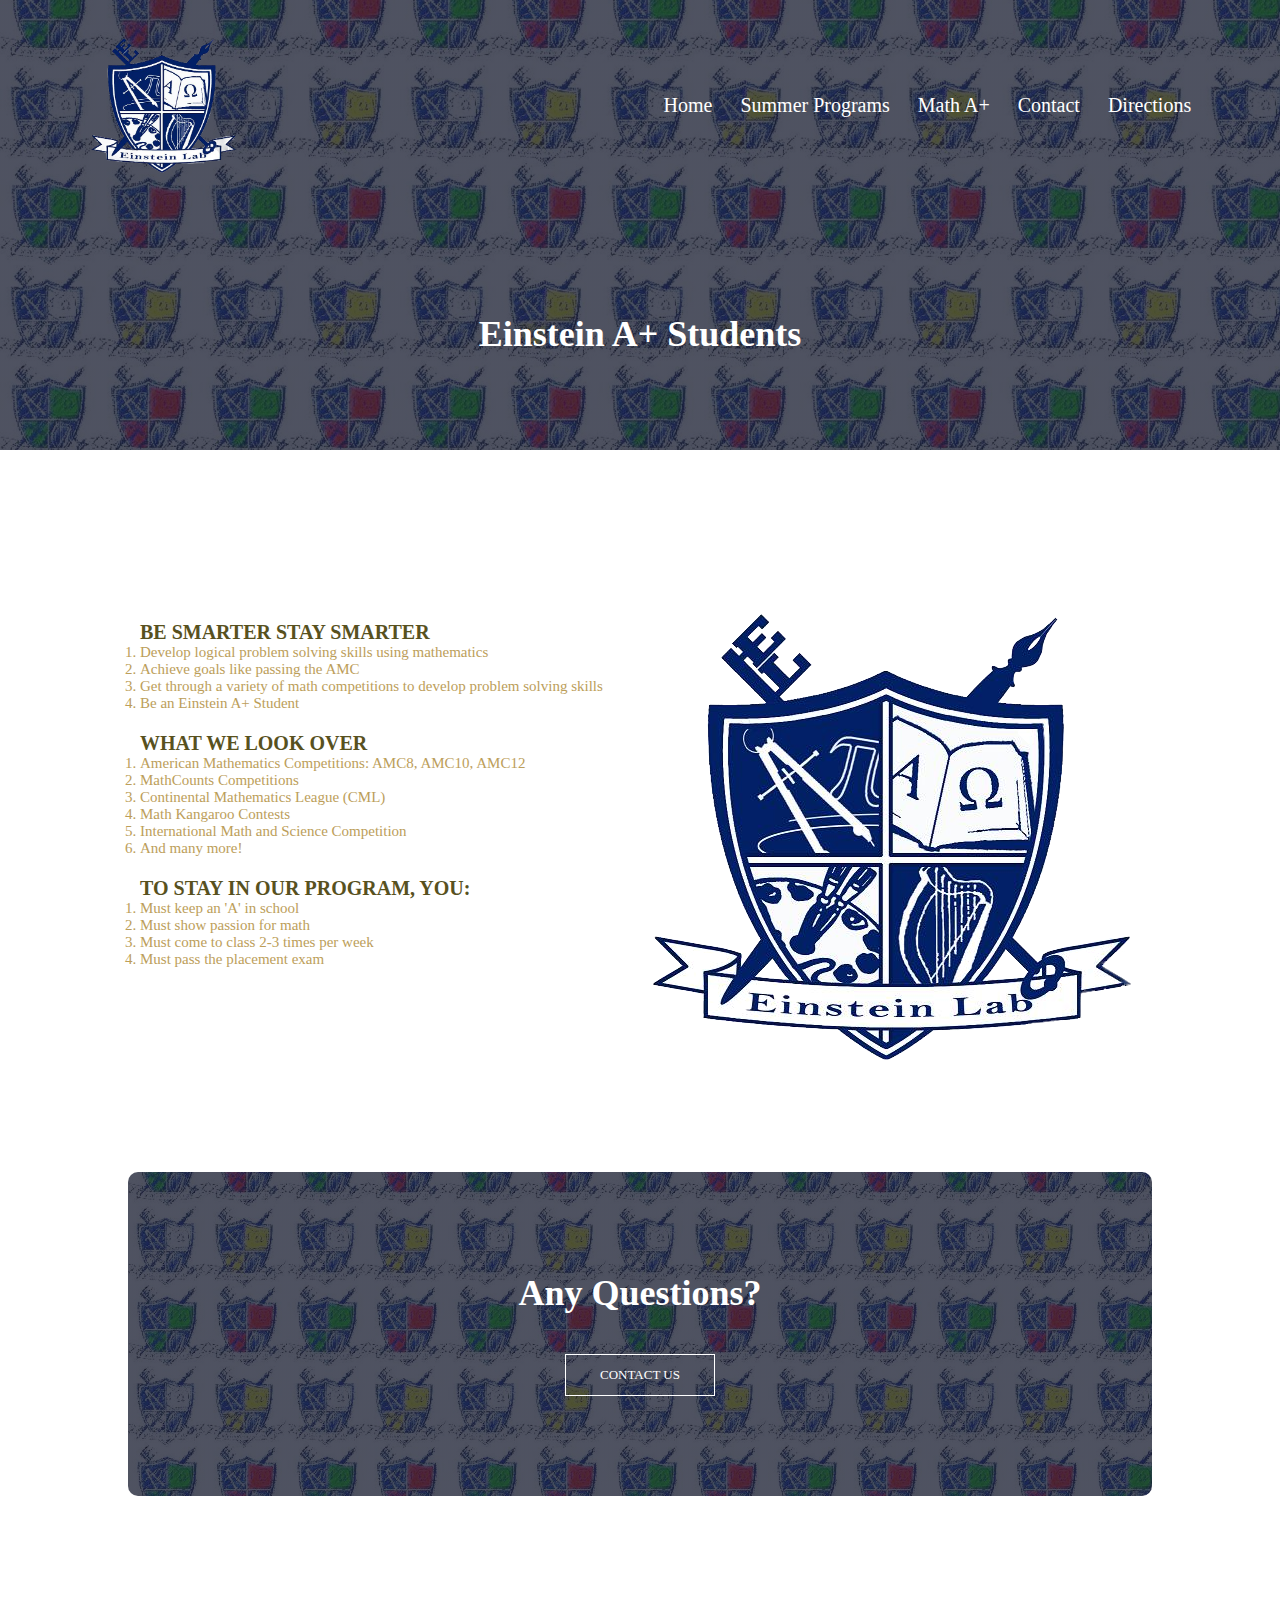
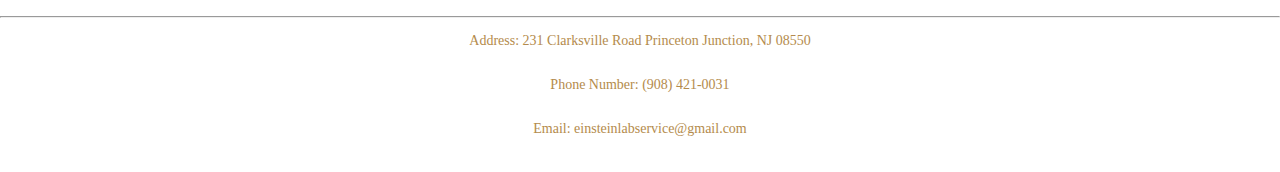
==== math.html @ ebf21f07 "Add files via upload" ====
<!DOCTYPE html>
<html>
    <head>
        <meta name="viewport" content="with=device-width, initial-scale=1.0">
        <title>Einstein Lab Service</title>
        <link rel="stylesheet" href="style.css">
        <link rel="preconnect" href="https://fonts.gstatic.com">
    <link href="https://fonts.googleapis.com/css2?family=Poppins:wght@100;200;300;400;600;700&display=swap"rel="stylesheet">
    <link rel="stylesheet"href="https://cdnjs.cloudflare.com/ajax/libs/font-awesome/6.7.1/css/all.min.css">
    </head>
    <body>
        <section class="sub-header">
            <nav>
                <a href="index.html"><img src="images/logo.png"></a>
                <div class="nav-links" id="navLinks">
                    <ul>
                        <!-- Create a menu navigation bar --->
                        <li><a href="index.html">Home</a></li>
                        <li><a href="summer.html">Summer Programs</a></li>
                        <li><a href="math.html">Math A+</a></li>
                        <li><a href="contact.html">Contact</a></li>
                        <li><a href="direction.html">Directions</a></li>
                    </ul>
                </div>
            </nav>
            <!--Title-->
            <h1>Einstein A+ Students</h1>
        </section>

<!-- Math --->
<section class="about-us">
    <div class="row">
        <div class="about-col">
            <!--Write the core components of Einstein lab's math department, its goals, its requirements, and the sections it covers-->
            <h5>BE SMARTER STAY SMARTER</h5>
            <ol>
                <li>Develop logical problem solving skills using mathematics</li>
                <li>Achieve goals like passing the AMC</li>
                <li>Get through a variety of math competitions to develop problem solving skills</li>
                <li>Be an Einstein A+ Student</li>
            </ol>
            <h5>WHAT WE LOOK OVER</h5>
            <ol>
                <li>American Mathematics Competitions: AMC8, AMC10, AMC12</li>
                <li>MathCounts Competitions</li>
                <li>Continental Mathematics League (CML)</li>
                <li>Math Kangaroo Contests</li>
                <li>International Math and Science Competition</li>
                <li>And many more!</li>
            </ol>
            <h5>TO STAY IN OUR PROGRAM, YOU:</h5>
            <ol>
                <li>Must keep an 'A' in school</li>
                <li>Must show passion for math</li>
                <li>Must come to class 2-3 times per week</li>
                <li>Must pass the placement exam</li>
            </ol>
        </div>
        <div class="about-col">
            <img src="images/logo.png">
        </div>
    </div>
</section>
<!-- !Math --->
  <!-- Contact --->
<section class="contact">
    <h1>Any Questions?</h1>
    <!--Button to go to the contact page-->
    <a href="contact.html" class="hero-btn">CONTACT US</a>
 </section>
 <!-- !Contact --->
         <!-- Footer --->
          <section class="footer">
            <hr>
            <p>Address: 231 Clarksville Road Princeton Junction, NJ 08550</p>
            <p>Phone Number: (908) 421-0031</p>
            <p class="link-btn">Email: einsteinlabservice@gmail.com</p>
          </section>
         <!-- !Footer --->

        <!-- Work on the navigation bar function -->

        <script>

            var navLinks = document.getElementById("navLinks");
            function showMenu(){
                navLinks.style.right = "0";
            }
            function hideMenu(){
                navLinks.style.right = "-200px";
            }

        </script>
    </body>
</html>
---- style.css ----
*{
    /*initial for the website*/
    margin: 0;
    padding: 0;
    font-family: 'Georgia', serif;
}

.header{
    /*have the main header for the homepage to the specifics with the darkened wallpaper similar to the original website*/
    min-height: 100vh;
    width: 100%;
    background-image: linear-gradient(rgba(4,9,30,0.7),rgba(4,9,30,0.7)),url(images/wallpaper.png);
    background-position: center;
    background-size: cover;
    position: relative;
}

nav{
    /*the navigation section of the website to be modified later on*/
    display: flex;
    padding: 2% 6%;
    justify-content: space-between;
    align-items: center;
}
/*modifying the image of the logo on the top left*/
nav img{
    width: 150px;
    padding: 8px 12px;
}
/*making the structure of the navigation menu, including the underline, the text, the spacing between them, etc*/
.nav-links{
    flex: 1;
    text-align: right;
}
.nav-links ul li{
    list-style: none;
    display: inline-block;
    padding: 8px 12px;
    position: relative;
}
.nav-links ul li a{
    color: #fff;
    text-decoration: none;
    font-size: 20px;
}
.nav-links ul li::after{
    content: '';
    width: 00%;
    height: 2px;
    background: #fff;
    display: block;
    margin: auto;
    transition: 0.5s;
}
.nav-links ul li:hover::after{
    width: 100%
}
/*Working on the cover in the homepage*/
.text-box{
    width: 90%;
    color: #fff;
    position: absolute;
    top: 50%;
    left: 50%;
    transform: translate(-50%, -50%);
    text-align: center;
}
/*Working ont he standard texts*/
.text-box h1{
    font-size: 100px;
    color: #fdfdfd;
}
.text-box h3{
    font-size: 40px;
}
.text-box p{
    margin: 10px 0 40px;
    font-size: 14px;
    color: #fff;
}
/*Working on the button features implemented throughout the website, its animations with and without the mouse*/
.hero-btn{
    display: inline-block;
    text-decoration: none;
    color: #fff;
    border: 1px solid #fff;
    padding: 12px 34px;
    font-size: 13px;
    background: transparent;
    position: relative;
    cursor: pointer;
}
.hero-btn:hover{
    border: 1px solid #011e64;
    background: #011e64;
    transition: 1s;
}
/*What the website would look like on a mobile device*/
@media(max-width: 700px){
    .text-box h1{
        font-size: 20px;
    }
    .nav-links ul li{
        display: block;
    }
    .nav-links{
        position: absolute;
        background: #011e64;
        height: 100vh;
        width: 200px;
        top: 0;
        right: -200px;
        text-align: left;
        z-index: 2;
        transition: 0.5s;
    }
    .nav-links ul{
        padding: 30px;
    }
}

/* courses */
.course{
    width: 90%;
    margin: auto;
    text-align: center;
    padding-top: 100px;
}
/*modifying the text in the courses part of the homepage*/
h1{
    font-size: 36px;
    font-weight: 600;
    color: #58511e;
}
p{
    color: #b48b4c;
    font-size: 14px;
    font-weight: 300;
    line-height: 22px;
    padding: 10px;
}
.row{/*this turns the smaller parts in the home page into the 3 diff. columns. Should reorganize differently*/
    margin-top: 3%;
    display: flex;
    justify-content: space-between;
    padding: 10px;
}
.course-col{
    flex-basis: 31%;
    background: #c7d5f3;
    border-radius: 10px;
    margin-bottom: 5%;
    padding: 20px 12px;
    box-sizing: border-box;
    transition: 0.25s;
}
.course-col p{
    color: #777;
}
h3{
    text-align: center;
    font-weight: 600;
    margin: 10px 0;
}
.course-col:hover{
    box-shadow: 0 0 20px 0px rgba(0,0,0,0.2);
}
/*for mobile devices*/
@media(max-width: 700px){
    .row{
        flex-direction: column;
    }
}
/* courses */

/* college */
/*title for colleges*/
.college{
    width: 60%;
    margin: auto;
    text-align: center;
    padding-top: 20px;
}
/*structure of the colleges section in the homepage*/
.college-col{
    flex-basis: 32%;
    border-radius: 10px;
    margin-bottom: 30px;
    position: relative;
}
/*modifying typical features in the website for the colleges section*/
.college-col img{
    width: 100%;
    display: block;
}
.college-col li{
    color: #b48b4c;
}
.college-col h3{
    color: #58511e;
}
.college h1{
    color: #58511e;
}
/* colleges */

/* testimonials */
.testimonials{
    width: 80%;
    margin: auto;
    padding-top: 100px;
    text-align: center;
}
/*modifying the testimonials section as a whole*/
.testimonials-col{
    flex-basis: 44%;
    border-radius: 10px;
    margin-bottom: 5%;
    text-align: left;
    background: #c7d5f3;
    padding: 25px;
    cursor: pointer;
    display: flex;
}
/*Modifying individual aspects of the testiomials section like the words and its size and positioning*/
.testimonials-col p{
    padding: 10;
    color: #777;
}
.testimonials-col h3{
    margin-top: 15px;
    text-align: left;
}
@media(max-width: 700px) {
    .testimonials-col img{
        margin-left: 0px;
        margin-right: 15px;
    }
}
/* Testimonials */

/* Contact */
/*Modifyng the contact me page with the wallpaper applied in the different parts of the website*/
.contact{
    margin: 100px auto;
    width: 80%;
    background-image: linear-gradient(rgba(4,9,30,0.7),rgba(4,9,30,0.7)),url(images/wallpaper.png);
    background-position: center;
    background-size: cover;
    border-radius: 10px;
    text-align: center;
    padding: 100px 0;
    margin-top: 10px;
}
/*modifying the color and positioning of the text in the contact textbox*/
.contact h1{
    color: #fff;
    margin-bottom: 40px;
    padding: 0;
}
/*mobile version*/
@media(max-width: 700px){
    .contact h1{
        font-size: 24px;
    }
}
/* modifying the positioning of the footer */
.footer{
    width: 100%;
    text-align: center;
    padding: 20px 0;
}
.footer p{
    margin-bottom: 2px;
    margin-top: 2px;
}

/* About */
/*these subheaders apply to the entire website, moving its positioning*/
.sub-header{
    height: 50vh;
    width: 100%;
    background-image: linear-gradient(rgba(4,9,30,0.7),rgba(4,9,30,0.7)),url(images/wallpaper.png);
    background-position: center;
    background-size: cover;
    text-align: center;
    color: #fff;
}
.sub-header h1{
    margin-top: 100px;
    color: #fff;
}
.about-us{
    width: 80%;
    margin: auto;
    padding-top: 80px;
    padding-bottom: 50px;
}
/*modifying the actual part of the text in the different parts of the website, including math and summer*/
.about-col{
    flex-basis: 48%;
    padding: 30px 2px;
}
.about-col h1{
    padding-top: 0;
}
.about-col h5{
    padding-top: 0;
    margin-top: 20px;
    font-size: 20px;
    color: #58511e;
}
.about-col h3{
    font-size: 18px;
    text-align: left;
    margin-top: 10px;
    margin-bottom: 0px;
    color: #58511e;
}
.about-col li{
    font-size: 15px;
    font-family: "Times New Roman", Times, serif;
    color: #bc9e5a;
}
.about-col p{
    padding: 15px 0 25px;
}
/*modifying the send message button*/
.red-btn{
    border: 1px solid #000;
    background: transparent;
    color: #000;
}
.red-btn:hover{
    color: #fff;
}
/*adding the pdf file embedded into the website*/
.about-col embed{
    width: 700px;
    height: 830px;
}
/* !About */

/* Direction */
.location{
    width: 80%;
    margin: auto;
    padding: 80px 0;
}
/*modifying the sizing of the google maps embedded feature*/
.location iframe{
    width: 100%;
}
/* !Direction */

/* Contact */
.contact-us{
    width: 80%;
    margin: auto;
}
/*working on the form itself in the contact part of the website, like the text, the boxes, etc*/
.contact-col{
    flex-basis: 48%;
    margin-bottom: 30px;
}
.contact-col div{
    display: flex;
    align-items: center;
    margin-bottom: 40px;
}
.contact-col div p{
    padding: 0;
}
.contact-col div h5{
    font-size: 20px;
    margin-bottom: 5px;
    color: #555;
    font-weight: 400;
}
.contact-col input, .contact-col textarea{
    width: 100%;
    padding: 15px;
    margin-bottom: 17px;
    outline: none;
    border: 1px solid #ccc;
    box-sizing: border-box;
}
/* !Contact */

/* Pop up part of the website and modifying the box itself */
.popup{
    width: 400px;
    background: #cad3ef;
    border-radius: 6px;
    position: absolute;
    top: 50%;
    left: 50%;
    transform: translate(-50%, -50%);
    padding: 0 30px 30px;
    color: #555;
    visibility: hidden;
    z-index: 9999;
}
/*the popup opening function*/
.open-popup{
    visibility: visible;
}
/*modifying the actual components of the popup*/
.popup img{
    width: 300px;
}
.popup h2{
    font-size: 15px;
    margin: 30px 0 10px;
}
.popup button{
    width: 100px;
    margin-top: 50px;
    padding: 10px 0;
    background: #011e64;
    color: #fff;
    border-radius: 4px;
    cursor: pointer;
}
.img-btn{
    padding: 0;
    border: none;
    background: none;
}
/* !Pop up */
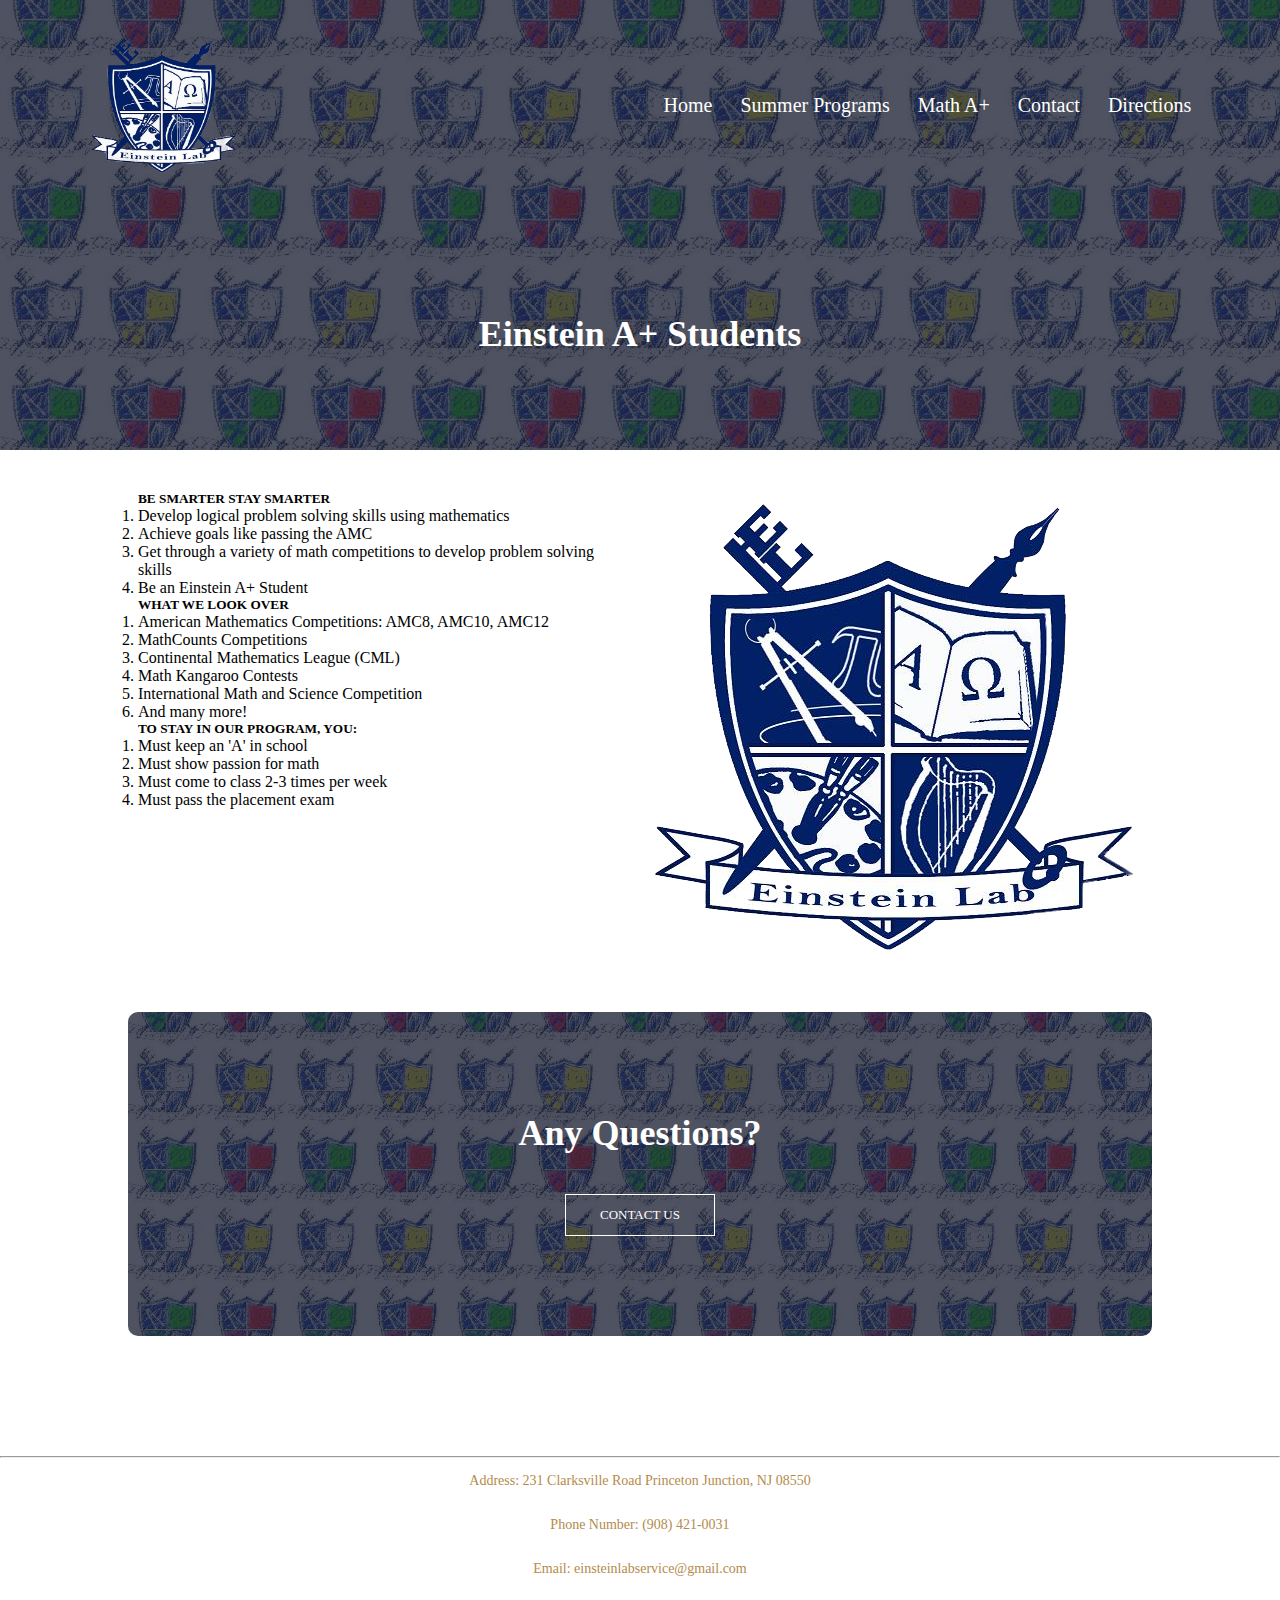
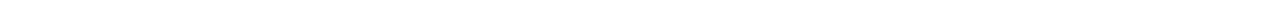
==== commit 8591a92b: "Add files via upload" ====
--- a/math.html
+++ b/math.html
@@ -28,9 +28,9 @@
         </section>
 
 <!-- Math --->
-<section class="about-us">
+<section class="contact-us">
     <div class="row">
-        <div class="about-col">
+        <div class="contact-col">
             <!--Write the core components of Einstein lab's math department, its goals, its requirements, and the sections it covers-->
             <h5>BE SMARTER STAY SMARTER</h5>
             <ol>
@@ -56,7 +56,7 @@
                 <li>Must pass the placement exam</li>
             </ol>
         </div>
-        <div class="about-col">
+        <div class="contact-col">
             <img src="images/logo.png">
         </div>
     </div>
